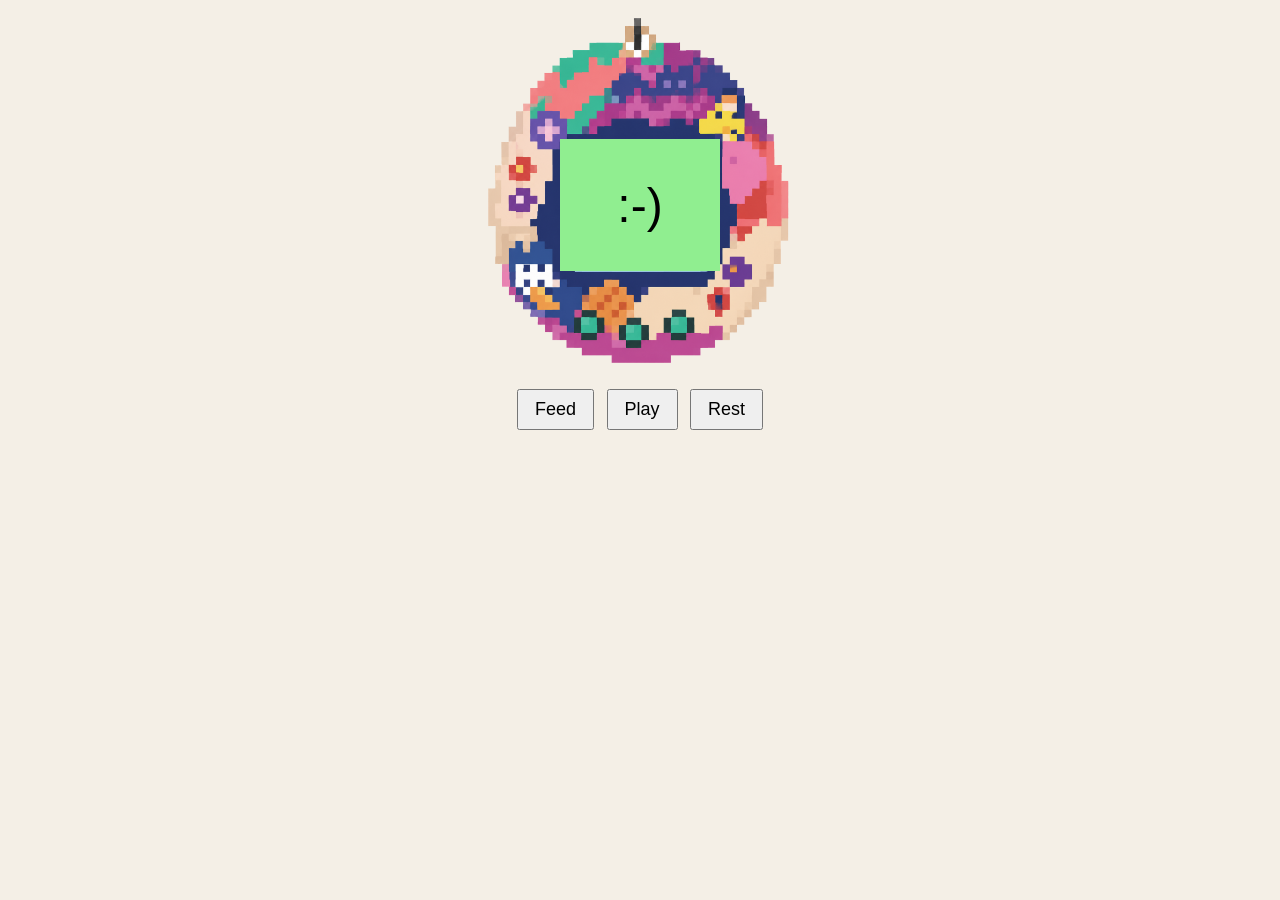
==== en/code/tiny-web-pet-complete/index.html @ 91e07f51 "added files" ====
<!doctype html>
<html lang="en">
<head>
  <meta charset="utf-8">
  <title>Creature</title>
  <link rel="stylesheet" href="style.css">
</head>
<body>

  <div class="frame">
    <img src="bg3.png" alt="device frame">
    <div id="screen">
      <p id="face">:-)</p>
    </div>
  </div>

  <div class="buttons">
    <button id="feed">Feed</button>
    <button id="play">Play</button>
    <button id="rest">Rest</button>
  </div>

  <script src="script.js"></script>
</body>
</html>
---- en/code/tiny-web-pet-complete/style.css ----
body {
  text-align: center;
  font-family: Arial, sans-serif;
  background: #f4efe6;
}

.frame {
  position: relative;
  display: inline-block;
  width: 320px;
}

.frame img {
  width: 100%;
}

#screen {
  position: absolute;
  top: 36%;
  left: 25%;
  width: 50%;
  height: 36%;
  display: flex;
  align-items: center;
  justify-content: center;
}

#face {
  font-size: 48px;
  margin: 0;
}

.buttons {
  margin-top: 12px;
}

button {
  font-size: 18px;
  padding: 8px 16px;
  margin: 4px;
  cursor: pointer;
}
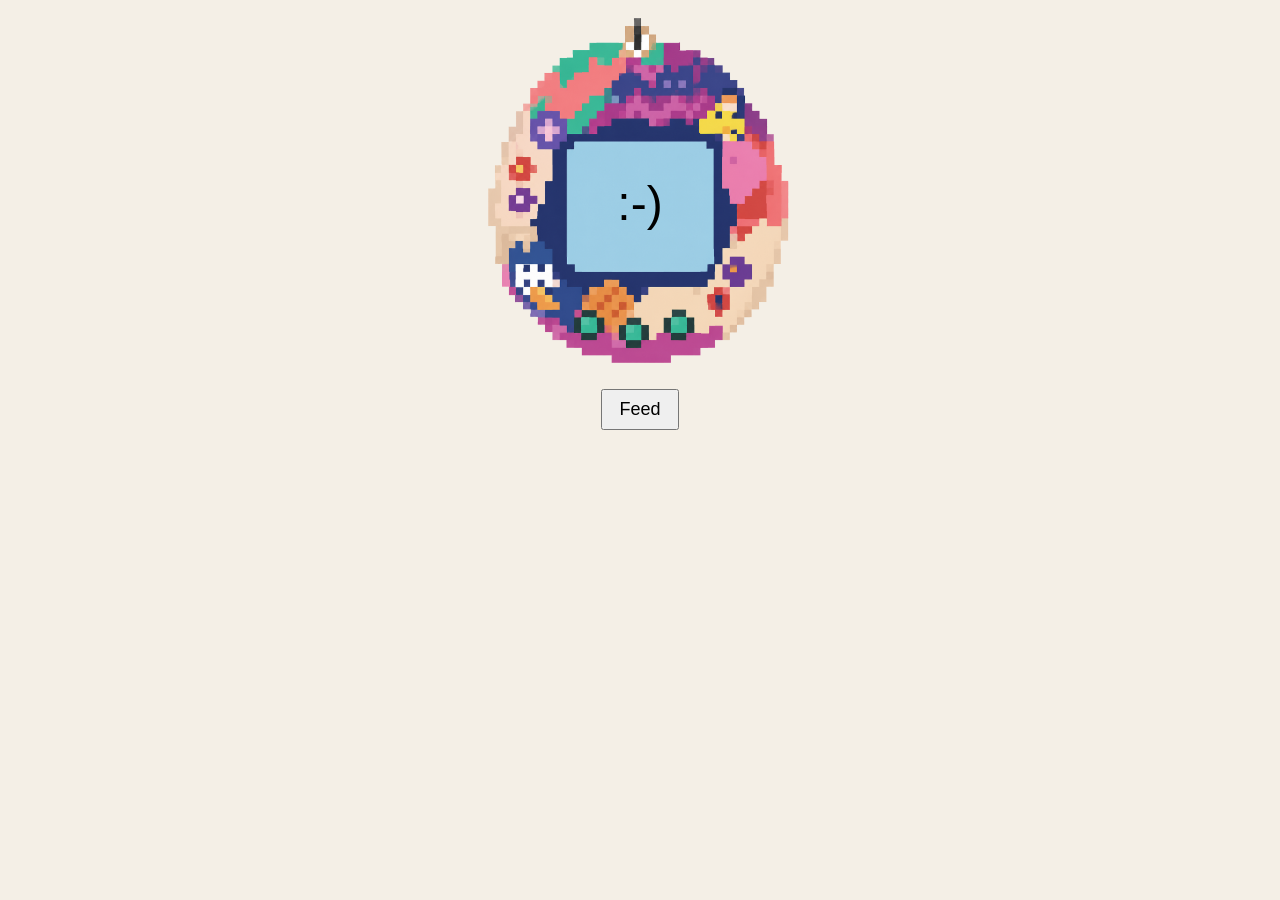
==== commit 0807d880: "edits" ====
--- a/en/code/tiny-web-pet-complete/index.html
+++ b/en/code/tiny-web-pet-complete/index.html
@@ -2,23 +2,24 @@
 <html lang="en">
 <head>
   <meta charset="utf-8">
-  <title>Creature</title>
+  <title>Tiny Web Pet</title>
+  <!-- Connect the CSS file to the page. -->
   <link rel="stylesheet" href="style.css">
 </head>
 <body>
 
-  <div class="frame">
+  <!-- Add the pet screen and button. -->
+  <section class="frame">
     <img src="bg3.png" alt="device frame">
-    <div id="screen">
+    <main id="screen">
       <p id="face">:-)</p>
-    </div>
-  </div>
+      <p id="message"></p>
+    </main>
+  </section>
 
-  <div class="buttons">
+  <section class="buttons" aria-label="Pet care actions">
     <button id="feed">Feed</button>
-    <button id="play">Play</button>
-    <button id="rest">Rest</button>
-  </div>
+  </section>
 
   <script src="script.js"></script>
 </body>
--- a/en/code/tiny-web-pet-complete/style.css
+++ b/en/code/tiny-web-pet-complete/style.css
@@ -1,3 +1,4 @@
+/* Style the page and pet device. */
 body {
   text-align: center;
   font-family: Arial, sans-serif;
@@ -21,6 +22,7 @@
   width: 50%;
   height: 36%;
   display: flex;
+  flex-direction: column;
   align-items: center;
   justify-content: center;
 }
@@ -28,6 +30,11 @@
 #face {
   font-size: 48px;
   margin: 0;
+}
+
+#message {
+  font-size: 16px;
+  margin: 4px 0 0;
 }
 
 .buttons {
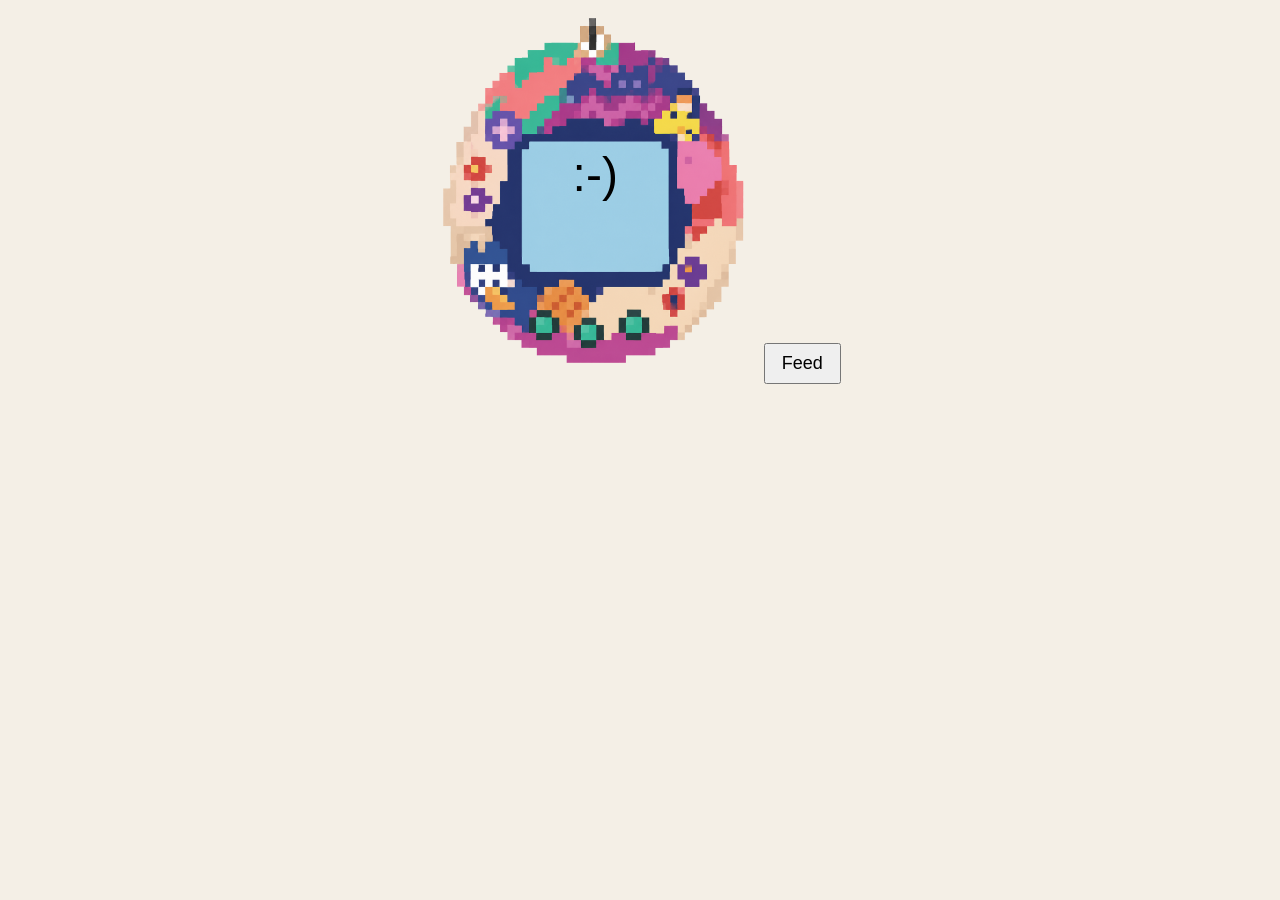
==== commit 061d01be: "step edits" ====
--- a/en/code/tiny-web-pet-complete/index.html
+++ b/en/code/tiny-web-pet-complete/index.html
@@ -5,22 +5,16 @@
   <title>Tiny Web Pet</title>
   <!-- Connect the CSS file to the page. -->
   <link rel="stylesheet" href="style.css">
+  <script src="script.js" defer></script>
 </head>
 <body>
 
-  <!-- Add the pet screen and button. -->
-  <section class="frame">
-    <img src="bg3.png" alt="device frame">
-    <main id="screen">
-      <p id="face">:-)</p>
-      <p id="message"></p>
-    </main>
+  <section class="case">
+    <img src="bg3.png" alt="device case">
+    <p id="face">:-)</p>
+    <p id="message"></p>
   </section>
 
-  <section class="buttons" aria-label="Pet care actions">
-    <button id="feed">Feed</button>
-  </section>
-
-  <script src="script.js"></script>
+  <button id="feed">Feed</button>
 </body>
 </html>
--- a/en/code/tiny-web-pet-complete/style.css
+++ b/en/code/tiny-web-pet-complete/style.css
@@ -5,40 +5,32 @@
   background: #f4efe6;
 }
 
-.frame {
+.case {
   position: relative;
   display: inline-block;
   width: 320px;
 }
 
-.frame img {
+.case img {
   width: 100%;
 }
 
-#screen {
+#face {
   position: absolute;
-  top: 36%;
-  left: 25%;
-  width: 50%;
-  height: 36%;
-  display: flex;
-  flex-direction: column;
-  align-items: center;
-  justify-content: center;
-}
-
-#face {
+  top: 38%;
+  left: 0;
+  right: 0;
   font-size: 48px;
   margin: 0;
 }
 
 #message {
+  position: absolute;
+  top: 56%;
+  left: 0;
+  right: 0;
   font-size: 16px;
-  margin: 4px 0 0;
-}
-
-.buttons {
-  margin-top: 12px;
+  margin: 0;
 }
 
 button {
